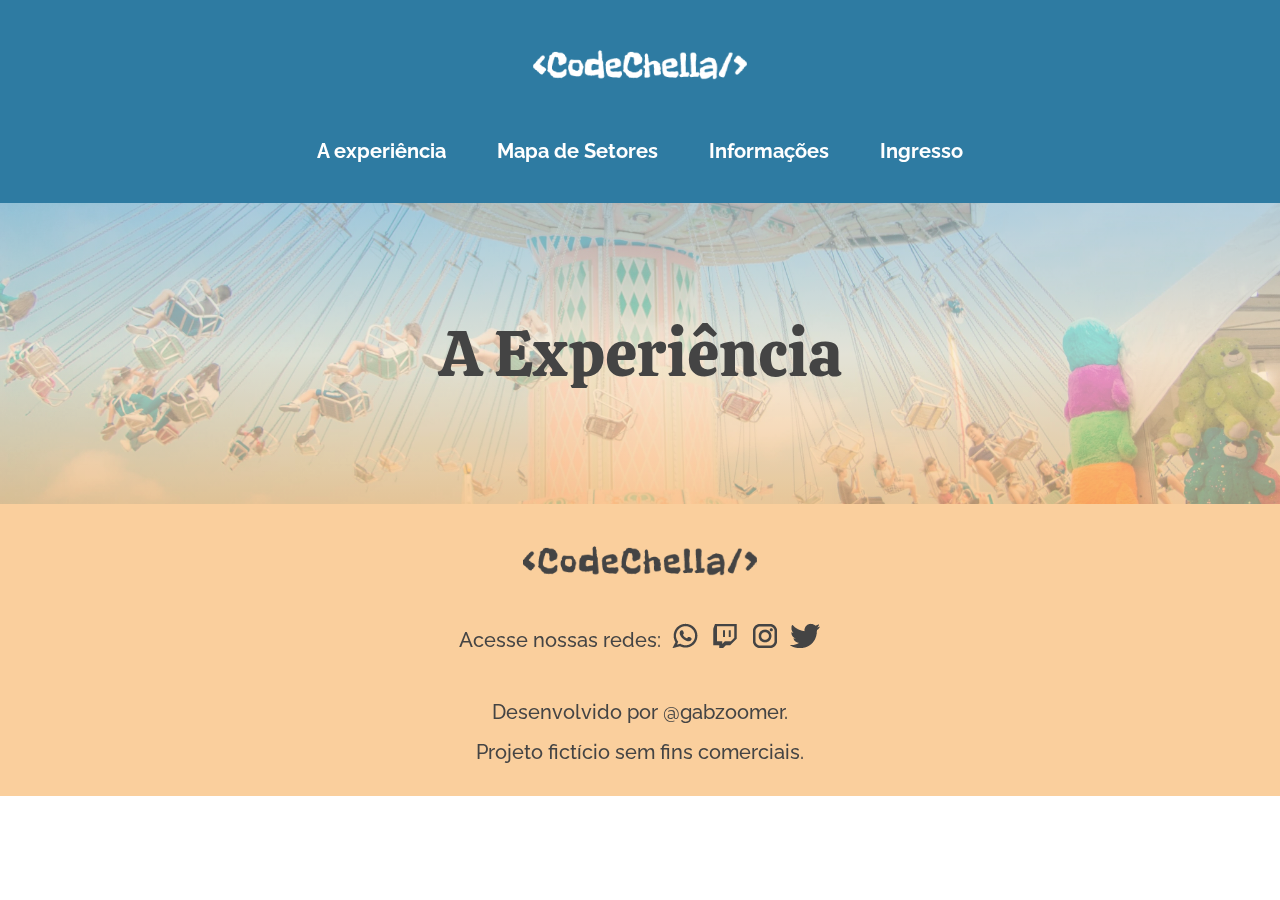
==== experiencia.html @ 3371b7b6 ":sparkles: feat: Add página "A Experiência" e seção banner" ====
<!DOCTYPE html>
<html lang="pt-BR">
    <head>
        <meta charset="UTF-8" />
        <meta http-equiv="X-UA-Compatible" content="IE=edge" />
        <meta name="viewport" content="width=device-width, initial-scale=1.0" />
        <link rel="stylesheet" href="./styles/reset.css" />
        <link rel="stylesheet" href="./styles/style.css" />
        <link rel="preconnect" href="https://fonts.googleapis.com" />
        <link rel="preconnect" href="https://fonts.gstatic.com" crossorigin />
        <link
            href="https://fonts.googleapis.com/css2?family=Calistoga&family=Raleway:wght@400;500;700;800&display=swap"
            rel="stylesheet"
        />
        <title>A Experiência</title>
    </head>

    <body>
        <header>
            <nav class="nav-bar">
                <a href="index.html">
                    <img src="./assets/Logo1_1.svg" alt="Logo do CodeChella" />
                </a>

                <button id="btn-mobile-menu">
                    <img
                        src="./assets/menu.svg"
                        alt="Botão do menu hambúrguer"
                    />
                </button>

                <ul class="nav-list">
                    <li class="nav-item">
                        <a href="#" class="nav-link">A experiência</a>
                    </li>
                    <li class="nav-item">
                        <a href="#" class="nav-link">Mapa de Setores</a>
                    </li>
                    <li class="nav-item">
                        <a href="#" class="nav-link">Informações</a>
                    </li>
                    <li class="nav-item">
                        <a href="#" class="nav-link">Ingresso</a>
                    </li>
                </ul>
            </nav>
        </header>

        <main>
            <div class="banner banner-xp">
                <h1 class="banner-title">A Experiência</h1>
            </div>
        </main>

        <!-- 
        <main class="main-xp">
            <section class="banner">
                <div class="bg">
                    <h1>A Experiência</h1>
                </div>
            </section>

            <section class="acessibilidade">
                <img src="./assets/Rectangle7Xp1.svg" alt="" />

                <h2>Acessibilidade e Inclusão</h2>

                <p>
                    Nosso evento tenta abraçar um público mais amplo em todos os
                    sentidos, de todas as idades, corpos, gostos e pensamentos!
                    Isso está presente no espaço físico, na sinalização, no
                    treinamento da equipe de apoio, na comunicação em libras,
                    braile, visual e tátil. Além disso, dispomos de ingressos
                    gratuitos para pessoas com deficiência e acompanhantes,
                    pessoas idosas e crianças!
                </p>
            </section>

            <section class="sustentabilidade">
                <img src="./assets/Rectangle7Xp2.svg" alt="" />

                <h2>Sustentabilidade</h2>

                <p>
                    Queremos estar aqui celebrando daqui a 50, 100 anos! Por
                    isso, levamos o futuro do nosso planeta a sério. Nosso
                    festival é carbono zero, com utilização de copos
                    retornáveis, coleta e destinação adequada de resíduos, e
                    transporte coletivo.
                </p>
            </section>

            <section class="atracoes">
                <img src="./assets/Rectangle7Xp3.svg" alt="" />

                <h2>Atrações</h2>

                <p>
                    Intervenções artísticas e culturais para todos os gostos!
                    Durante os intervalos dos shows, nossa experiência contará
                    com recreação para crianças, oficina de cerâmica, origami,
                    circo e aquarela! Além disso, nosso espaço contra com 3
                    praças de alimentação, roda gigante e outros brinquedos!
                </p>
            </section>
        </main> -->

        <footer>
            <div class="footer-box">
                <img
                    src="./assets/Logo1_2.svg"
                    alt="Logo do CodeChella"
                    class="footer-logo"
                />

                <div class="social-media-box">
                    <p class="social-media-text">Acesse nossas redes:</p>

                    <ul class="social-media-list">
                        <li>
                            <a href="#">
                                <img
                                    src="./assets/whatsapp.svg"
                                    alt="Ícone do WhatsApp"
                                />
                            </a>
                        </li>
                        <li>
                            <a href="#">
                                <img
                                    src="./assets/twitch.svg"
                                    alt="Ícone da Twitch"
                                />
                            </a>
                        </li>
                        <li>
                            <a href="#">
                                <img
                                    src="./assets/instagram.svg"
                                    alt="Ícone do Instagram"
                                />
                            </a>
                        </li>
                        <li>
                            <a href="#">
                                <img
                                    src="./assets/twitter.svg"
                                    alt="Ícone do Twitter"
                                />
                            </a>
                        </li>
                    </ul>
                </div>
            </div>

            <p>
                Desenvolvido por @gabzoomer.<br />
                Projeto fictício sem fins comerciais.
            </p>
        </footer>

        <script src="main.js"></script>
    </body>
</html>
---- styles/style.css ----
@import url('header.css');
@import url('banner.css');
@import url('banner_xp.css');
@import url('about.css');
@import url('lineup.css');
@import url('footer.css');

:root {
    --azul-escuro: #2e7ba2;
    --azul-claro: #c8deef;
    --mostarda: #df9010;
    --amarelo: #facf9d;
    --amarelo-claro: #fbf0dd;
    --branco: #ffffff;
    --cinza: #444444;
    --gradiente-verao: linear-gradient(
        180deg,
        #bfdae6 0%,
        #fcf0dd 50%,
        #facf9d 100%
    );

    --fonte-titulo: 'Calistoga', sans-serif;
    --fonte-texto: 'Raleway', sans-serif;
}

body {
    color: var(--cinza);
}

main {
    background: var(--gradiente-verao);
}
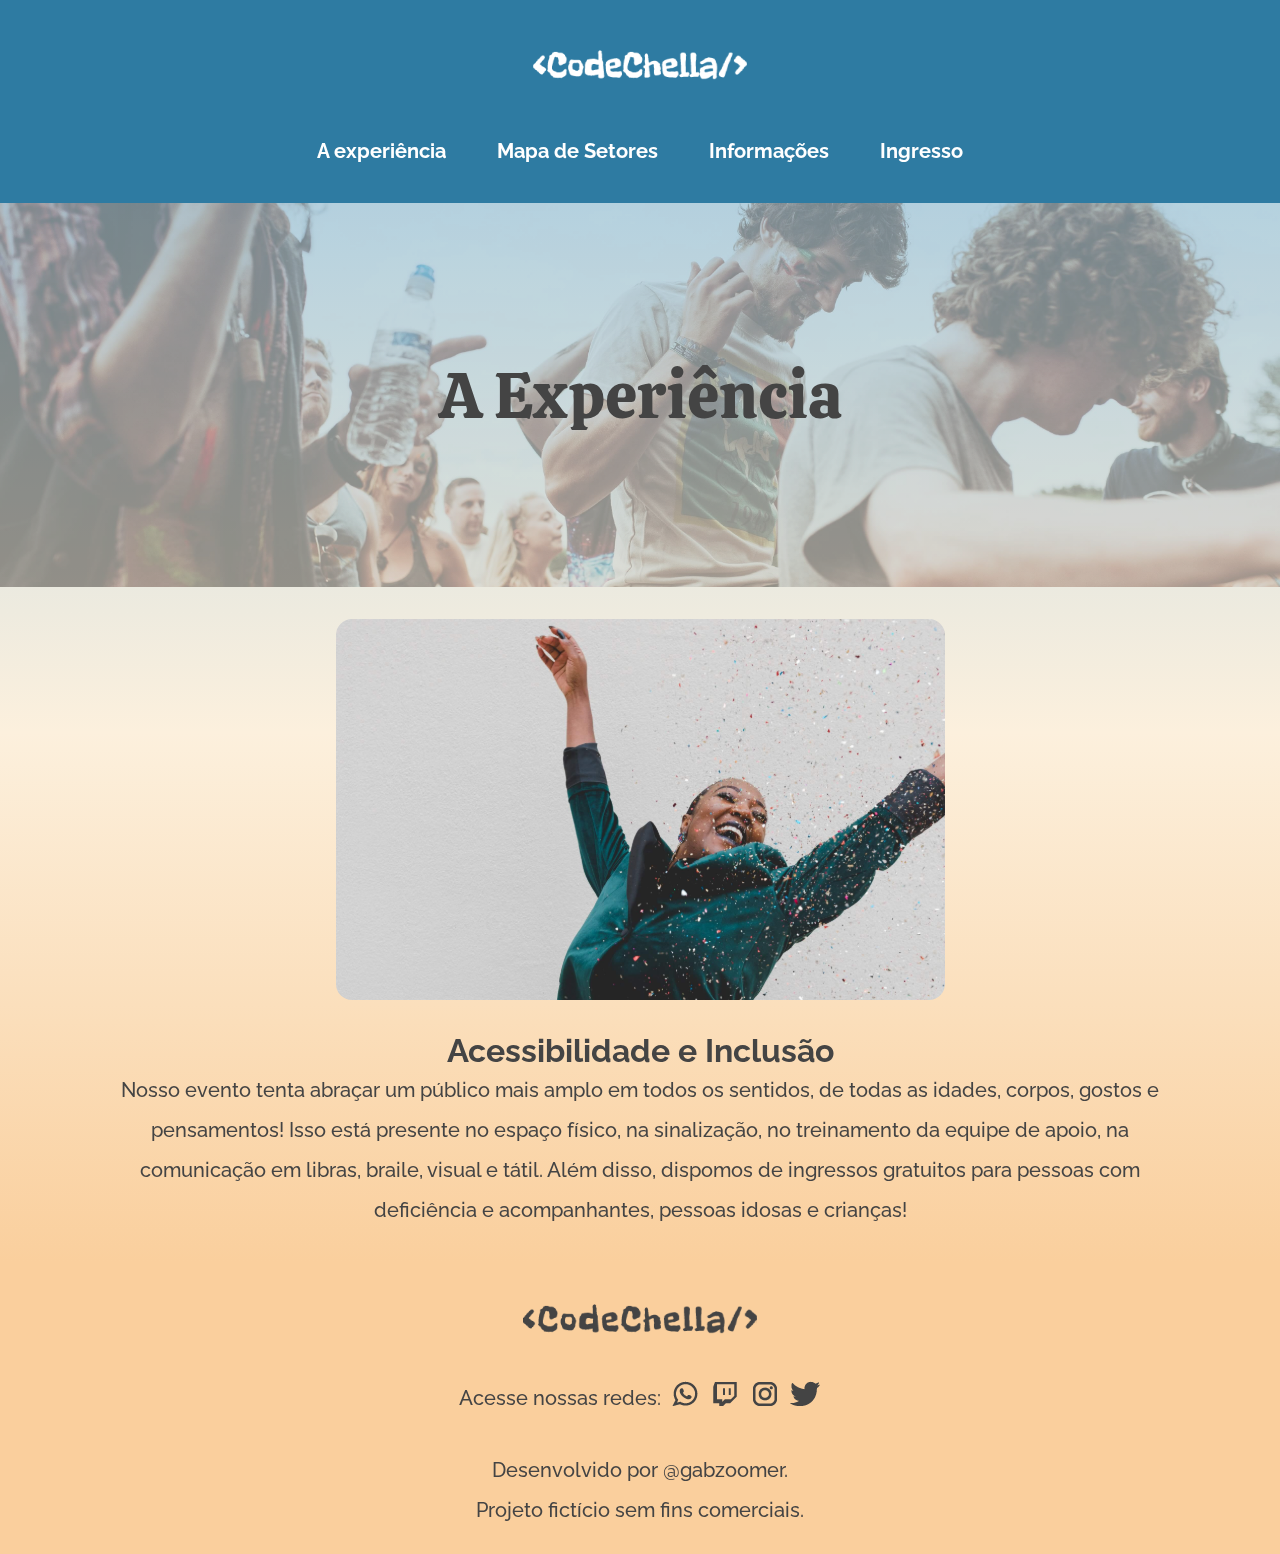
==== commit 2f1e3366: ":sparkles: feat: Add seção "Acessibilidade e Inclusão" na página de experiência" ====
--- a/experiencia.html
+++ b/experiencia.html
@@ -50,32 +50,30 @@
             <div class="banner banner-xp">
                 <h1 class="banner-title">A Experiência</h1>
             </div>
+
+            <section class="acessibilidade">
+                <img
+                    src="./assets/Rectangle_xp.svg"
+                    alt="Foto de uma mulher negra sorrindo com os braços levantados em pose de comemoração"
+                />
+
+                <div class="acessibilidade-text-box">
+                    <h2>Acessibilidade e Inclusão</h2>
+                    <p>
+                        Nosso evento tenta abraçar um público mais amplo em
+                        todos os sentidos, de todas as idades, corpos, gostos e
+                        pensamentos! Isso está presente no espaço físico, na
+                        sinalização, no treinamento da equipe de apoio, na
+                        comunicação em libras, braile, visual e tátil. Além
+                        disso, dispomos de ingressos gratuitos para pessoas com
+                        deficiência e acompanhantes, pessoas idosas e crianças!
+                    </p>
+                </div>
+            </section>
         </main>
 
         <!-- 
         <main class="main-xp">
-            <section class="banner">
-                <div class="bg">
-                    <h1>A Experiência</h1>
-                </div>
-            </section>
-
-            <section class="acessibilidade">
-                <img src="./assets/Rectangle7Xp1.svg" alt="" />
-
-                <h2>Acessibilidade e Inclusão</h2>
-
-                <p>
-                    Nosso evento tenta abraçar um público mais amplo em todos os
-                    sentidos, de todas as idades, corpos, gostos e pensamentos!
-                    Isso está presente no espaço físico, na sinalização, no
-                    treinamento da equipe de apoio, na comunicação em libras,
-                    braile, visual e tátil. Além disso, dispomos de ingressos
-                    gratuitos para pessoas com deficiência e acompanhantes,
-                    pessoas idosas e crianças!
-                </p>
-            </section>
-
             <section class="sustentabilidade">
                 <img src="./assets/Rectangle7Xp2.svg" alt="" />
 
--- a/styles/style.css
+++ b/styles/style.css
@@ -1,9 +1,10 @@
 @import url('header.css');
 @import url('banner.css');
-@import url('banner_xp.css');
 @import url('about.css');
 @import url('lineup.css');
 @import url('footer.css');
+@import url('banner_experiencia.css');
+@import url('acessibilidade.css');
 
 :root {
     --azul-escuro: #2e7ba2;
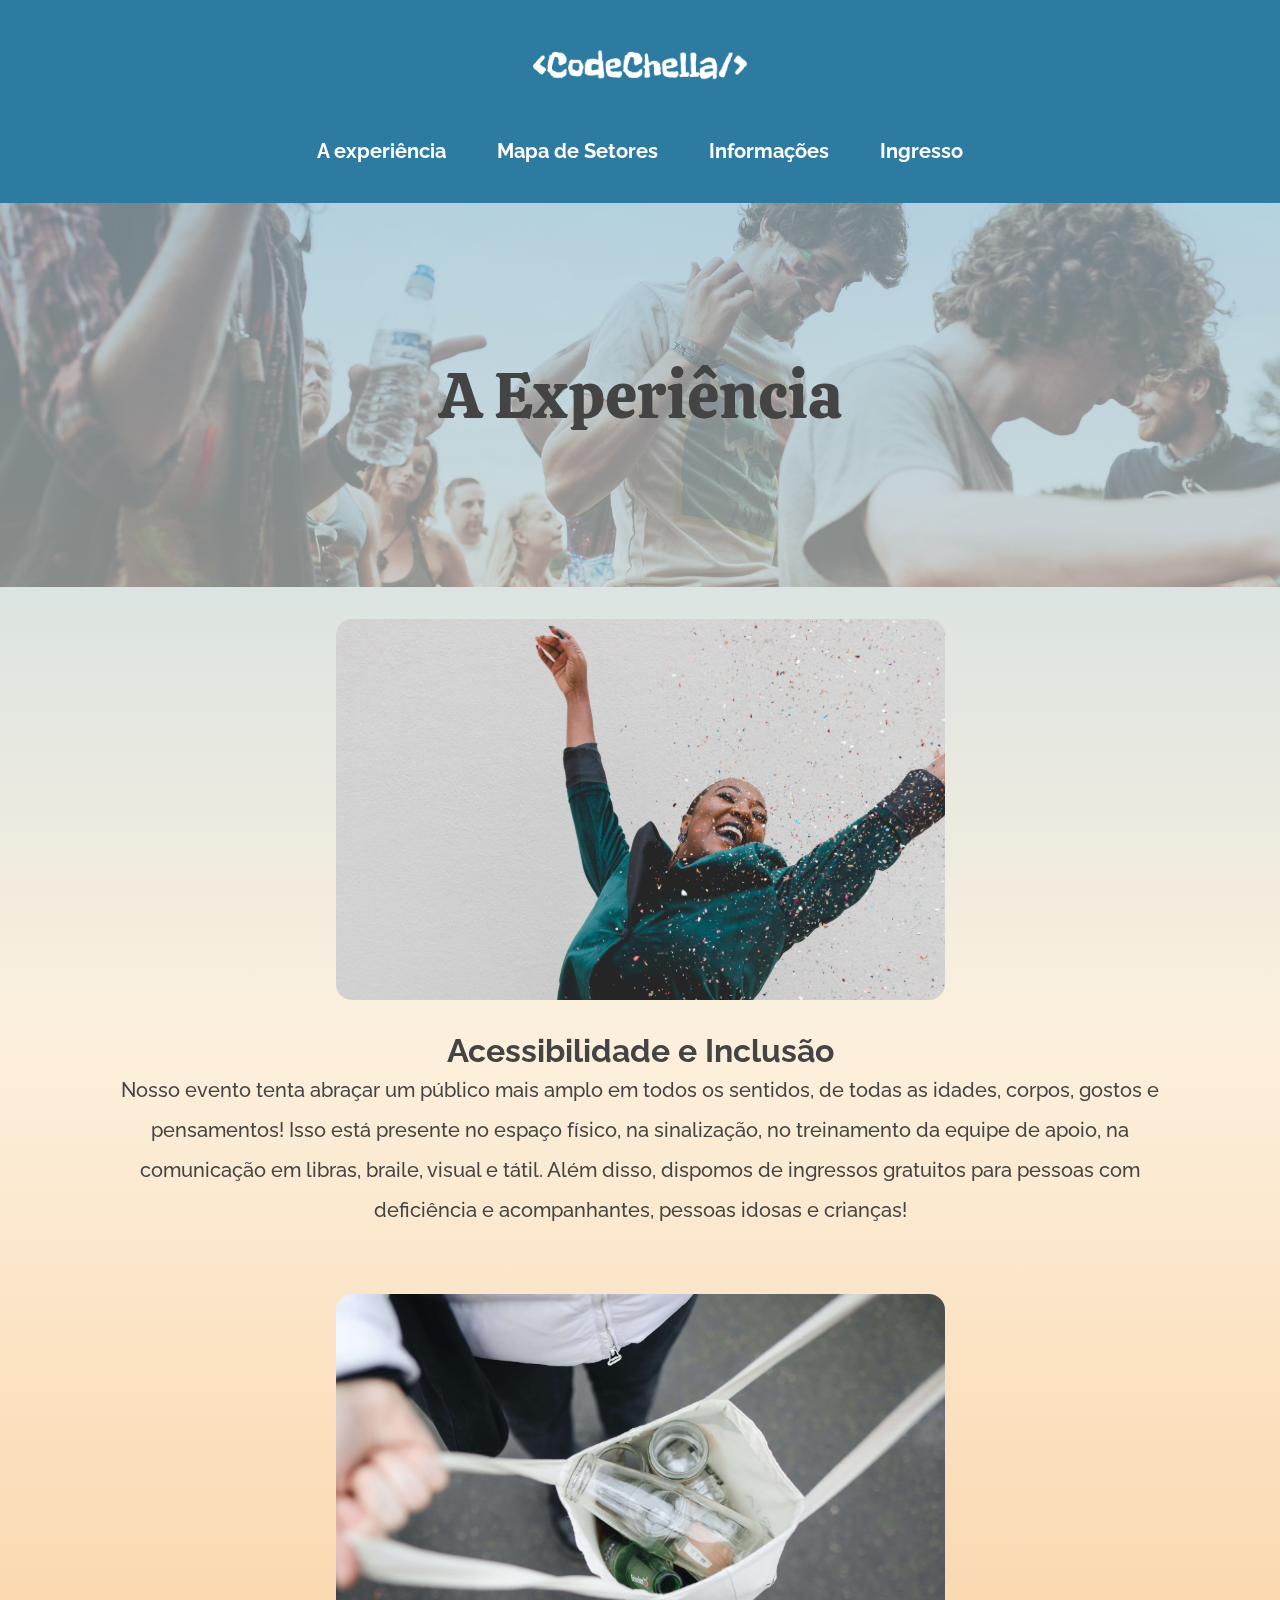
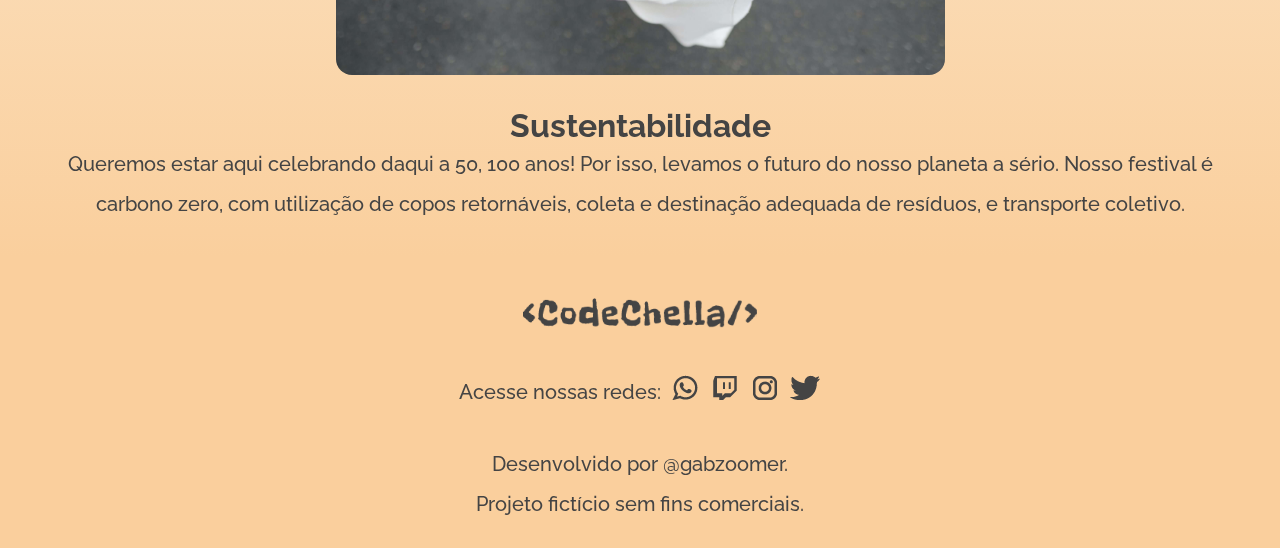
==== commit 8cf5249d: ":sparkles: feat: Add seção Sustentabilidade na página de experiência" ====
--- a/experiencia.html
+++ b/experiencia.html
@@ -70,25 +70,24 @@
                     </p>
                 </div>
             </section>
+
+            <section class="sustentabilidade">
+                <img src="./assets/Rectangle_xp_2.jpg" alt="" />
+
+                <div class="sustentabilidade-text-box">
+                    <h2>Sustentabilidade</h2>
+                    <p>
+                        Queremos estar aqui celebrando daqui a 50, 100 anos! Por
+                        isso, levamos o futuro do nosso planeta a sério. Nosso
+                        festival é carbono zero, com utilização de copos
+                        retornáveis, coleta e destinação adequada de resíduos, e
+                        transporte coletivo.
+                    </p>
+                </div>
+            </section>
         </main>
 
-        <!-- 
-        <main class="main-xp">
-            <section class="sustentabilidade">
-                <img src="./assets/Rectangle7Xp2.svg" alt="" />
-
-                <h2>Sustentabilidade</h2>
-
-                <p>
-                    Queremos estar aqui celebrando daqui a 50, 100 anos! Por
-                    isso, levamos o futuro do nosso planeta a sério. Nosso
-                    festival é carbono zero, com utilização de copos
-                    retornáveis, coleta e destinação adequada de resíduos, e
-                    transporte coletivo.
-                </p>
-            </section>
-
-            <section class="atracoes">
+        <!-- <section class="atracoes">
                 <img src="./assets/Rectangle7Xp3.svg" alt="" />
 
                 <h2>Atrações</h2>
@@ -100,8 +99,7 @@
                     circo e aquarela! Além disso, nosso espaço contra com 3
                     praças de alimentação, roda gigante e outros brinquedos!
                 </p>
-            </section>
-        </main> -->
+            </section> -->
 
         <footer>
             <div class="footer-box">
--- a/styles/style.css
+++ b/styles/style.css
@@ -5,6 +5,7 @@
 @import url('footer.css');
 @import url('banner_experiencia.css');
 @import url('acessibilidade.css');
+@import url('sustentabilidade.css');
 
 :root {
     --azul-escuro: #2e7ba2;
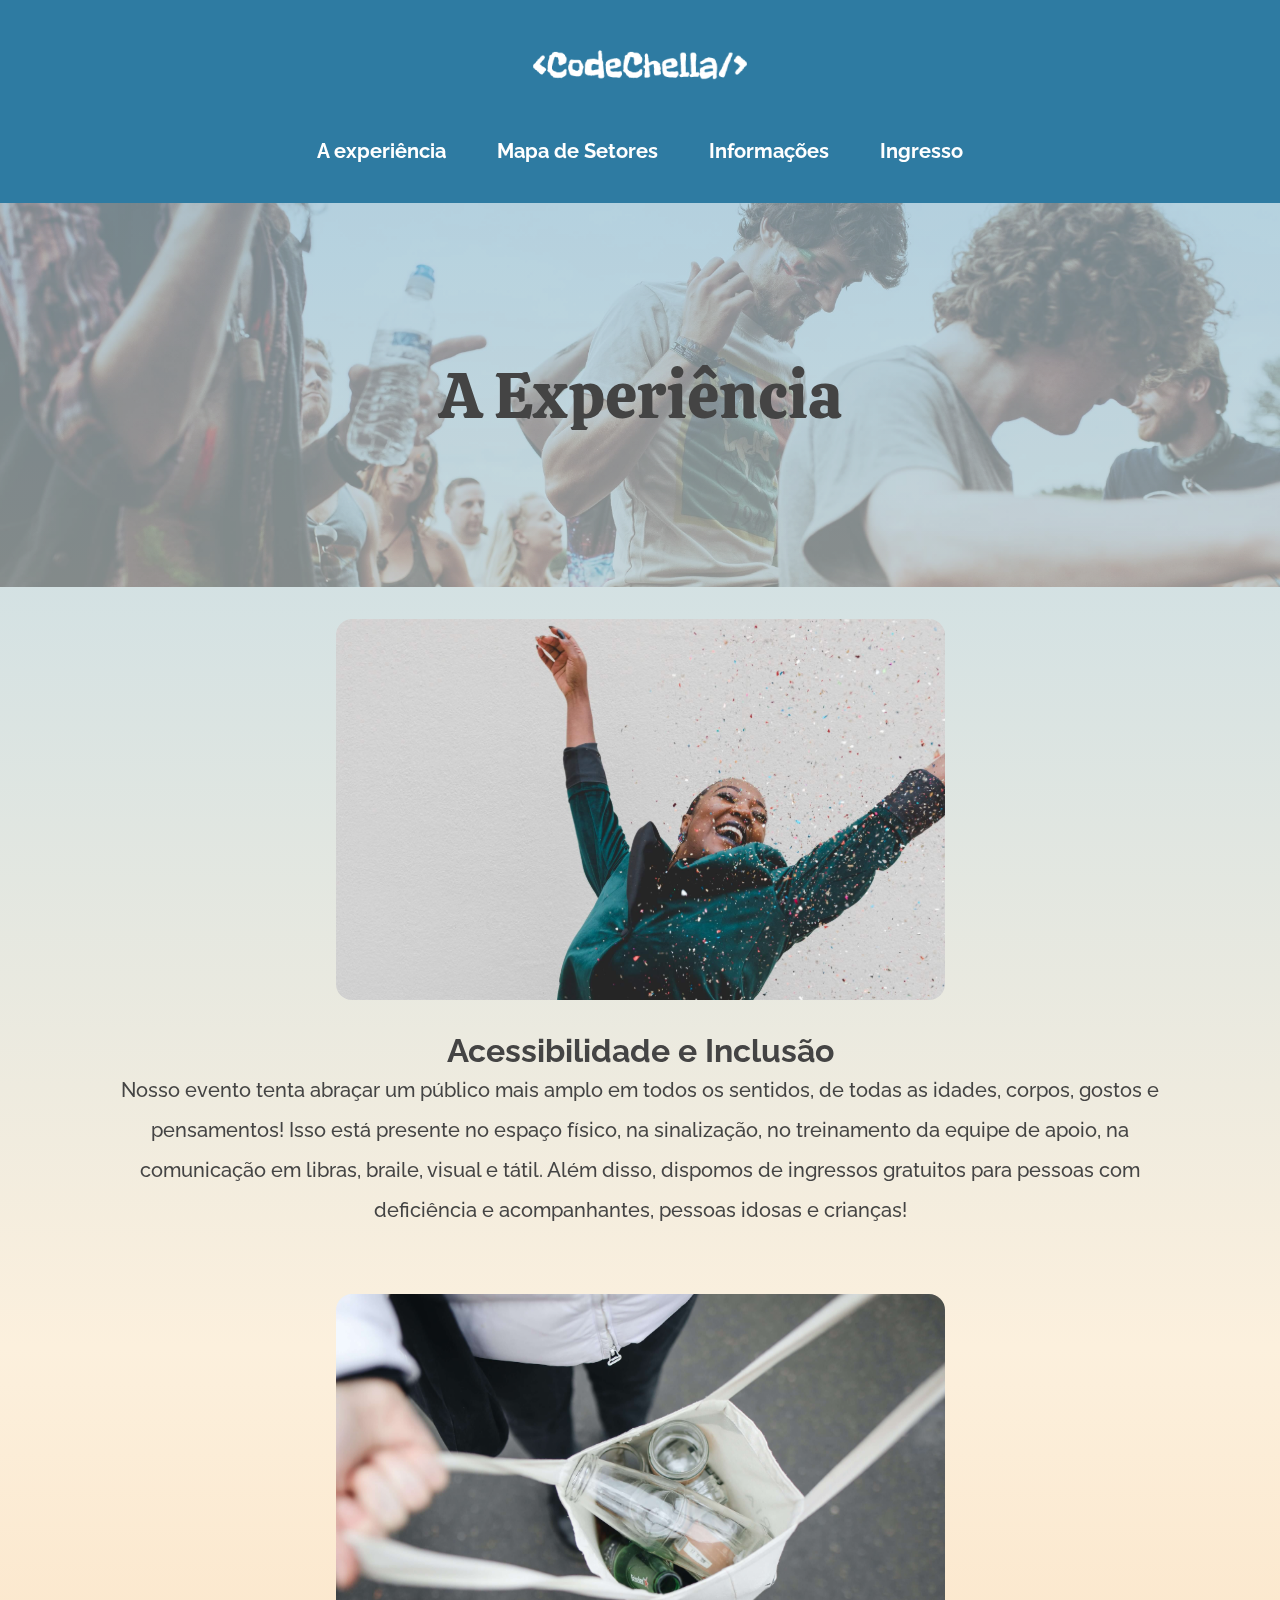
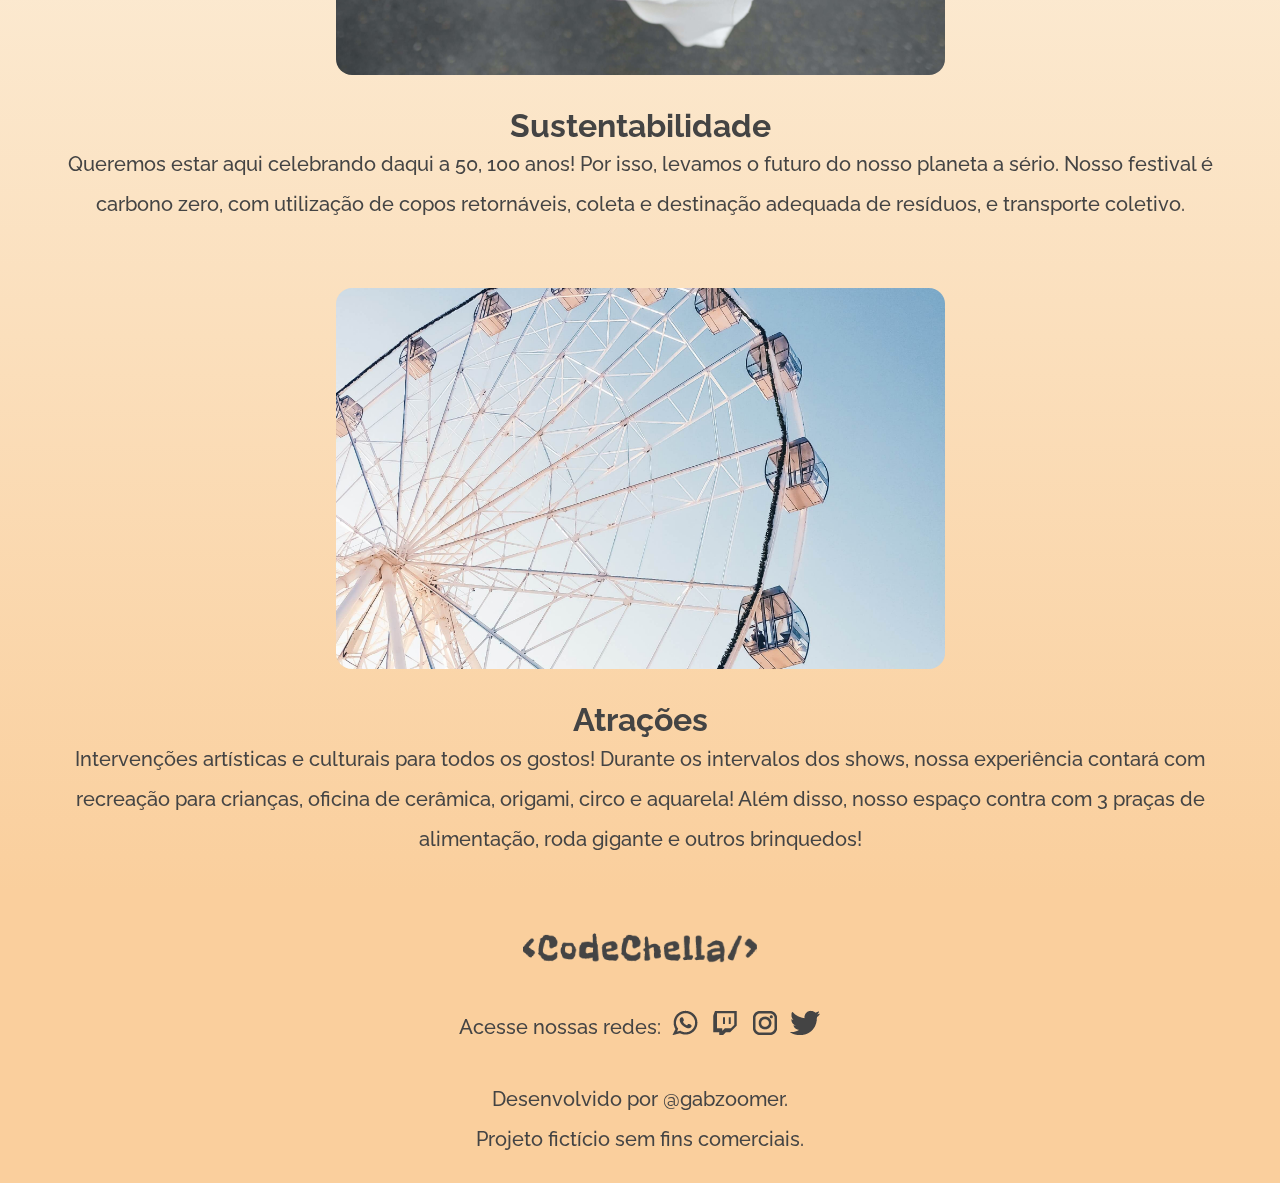
==== commit 6ba94c7d: ":sparkles: feat: Add seção Atrações na página de experiência" ====
--- a/experiencia.html
+++ b/experiencia.html
@@ -72,7 +72,10 @@
             </section>
 
             <section class="sustentabilidade">
-                <img src="./assets/Rectangle_xp_2.jpg" alt="" />
+                <img
+                    src="./assets/Rectangle_xp_2.jpg"
+                    alt="Foto de uma sacola aberta com garrafas de vidro e resíduos dentro"
+                />
 
                 <div class="sustentabilidade-text-box">
                     <h2>Sustentabilidade</h2>
@@ -85,21 +88,26 @@
                     </p>
                 </div>
             </section>
+
+            <section class="atracoes">
+                <img
+                    src="./assets/Rectangle_xp_3.jpg"
+                    alt="Foto de uma roda gigante do festival"
+                />
+
+                <div class="atracoes-text-box">
+                    <h2>Atrações</h2>
+                    <p>
+                        Intervenções artísticas e culturais para todos os
+                        gostos! Durante os intervalos dos shows, nossa
+                        experiência contará com recreação para crianças, oficina
+                        de cerâmica, origami, circo e aquarela! Além disso,
+                        nosso espaço contra com 3 praças de alimentação, roda
+                        gigante e outros brinquedos!
+                    </p>
+                </div>
+            </section>
         </main>
-
-        <!-- <section class="atracoes">
-                <img src="./assets/Rectangle7Xp3.svg" alt="" />
-
-                <h2>Atrações</h2>
-
-                <p>
-                    Intervenções artísticas e culturais para todos os gostos!
-                    Durante os intervalos dos shows, nossa experiência contará
-                    com recreação para crianças, oficina de cerâmica, origami,
-                    circo e aquarela! Além disso, nosso espaço contra com 3
-                    praças de alimentação, roda gigante e outros brinquedos!
-                </p>
-            </section> -->
 
         <footer>
             <div class="footer-box">
--- a/styles/style.css
+++ b/styles/style.css
@@ -6,6 +6,7 @@
 @import url('banner_experiencia.css');
 @import url('acessibilidade.css');
 @import url('sustentabilidade.css');
+@import url('atracoes.css');
 
 :root {
     --azul-escuro: #2e7ba2;
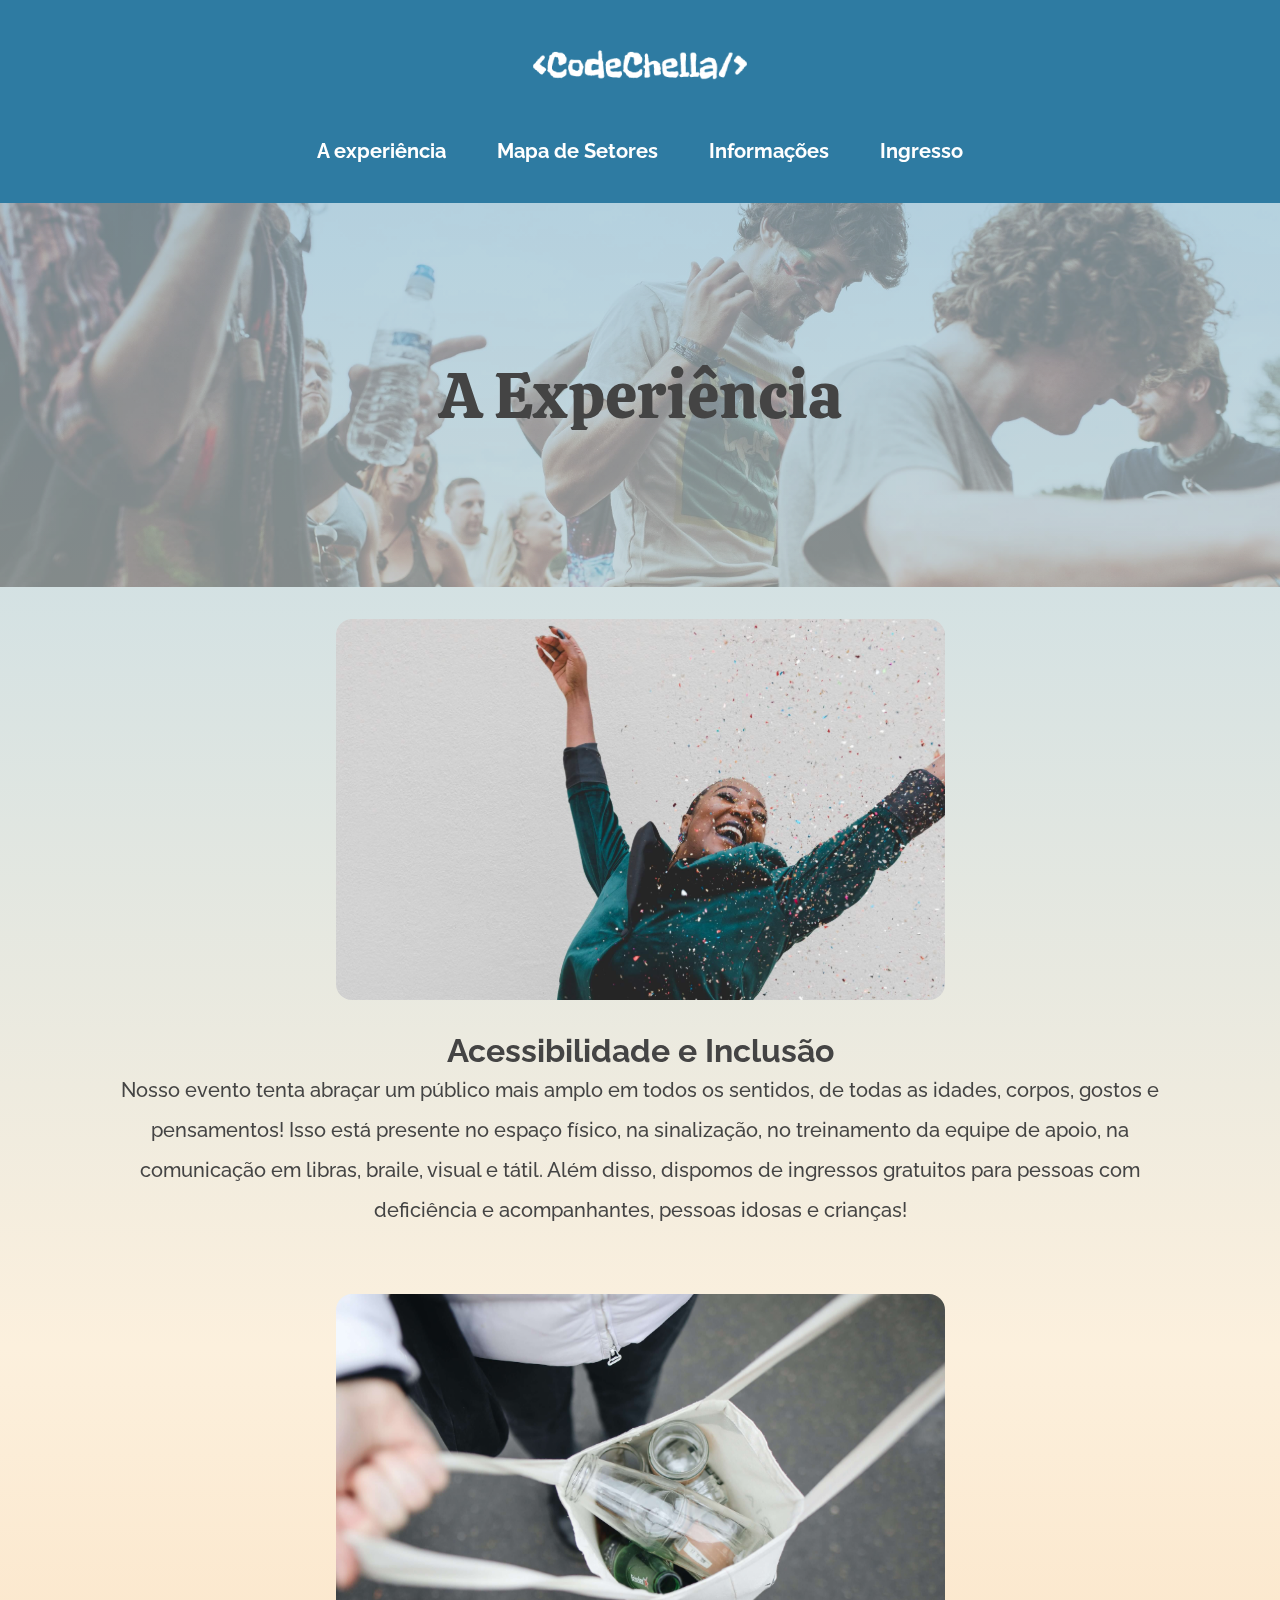
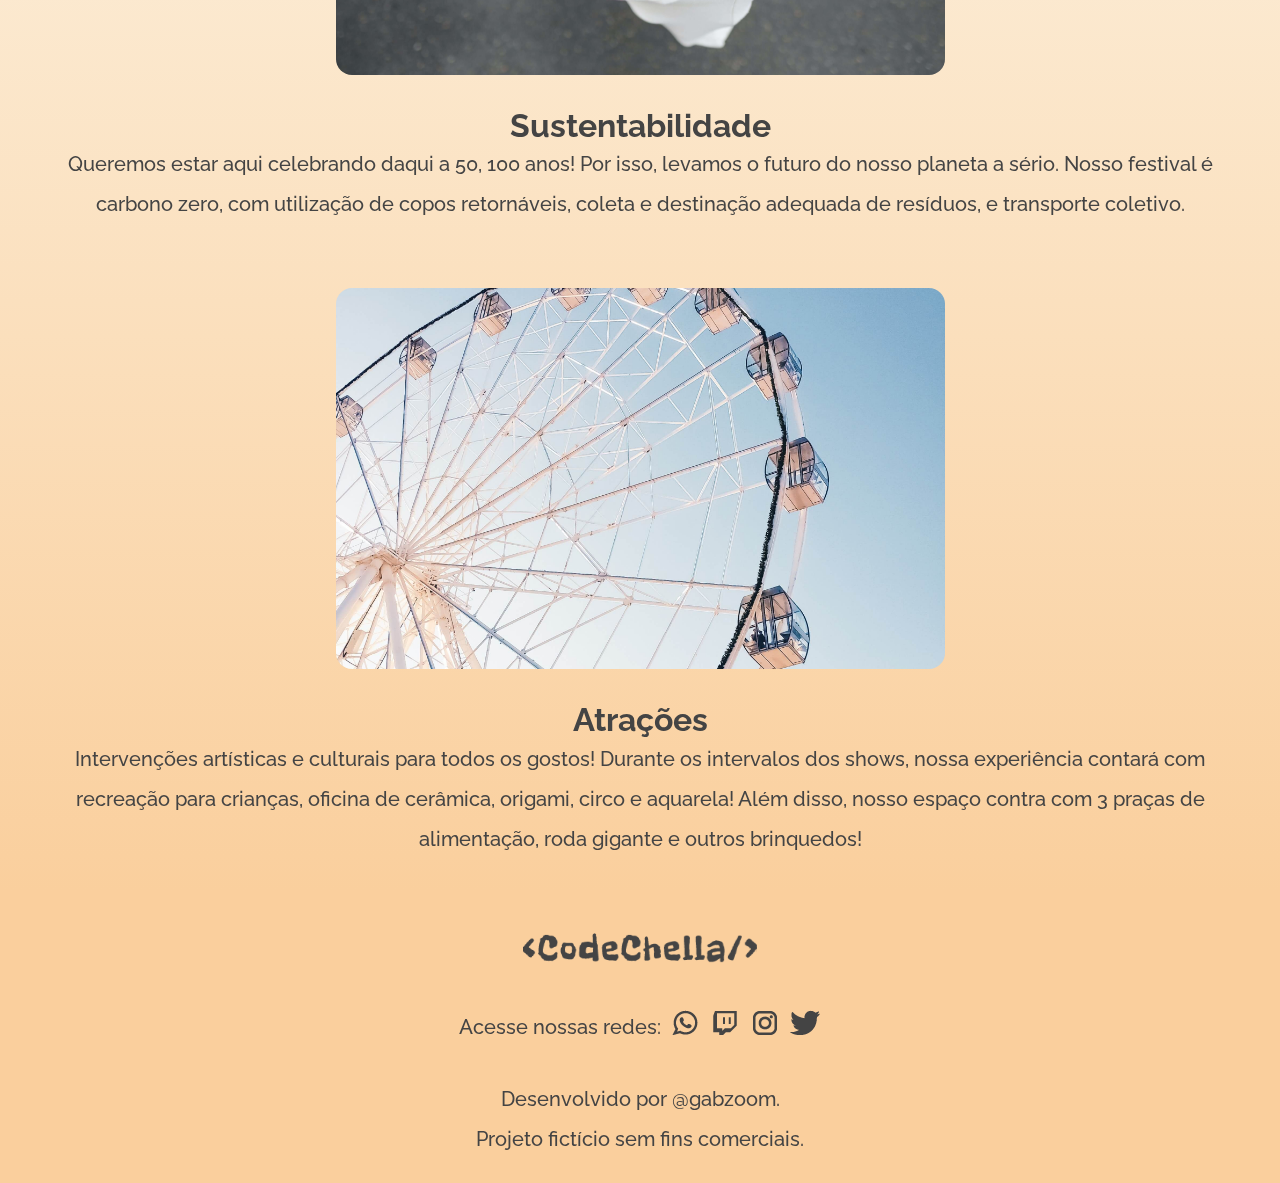
==== commit e538e6f8: ":speech_balloon: fix: Atualiza o username do autor no footer" ====
--- a/experiencia.html
+++ b/experiencia.html
@@ -6,6 +6,11 @@
         <meta name="viewport" content="width=device-width, initial-scale=1.0" />
         <link rel="stylesheet" href="./styles/reset.css" />
         <link rel="stylesheet" href="./styles/style.css" />
+        <link
+            rel="shortcut icon"
+            href="assets/favicon.ico"
+            type="image/x-icon"
+        />
         <link rel="preconnect" href="https://fonts.googleapis.com" />
         <link rel="preconnect" href="https://fonts.gstatic.com" crossorigin />
         <link
@@ -18,7 +23,7 @@
     <body>
         <header>
             <nav class="nav-bar">
-                <a href="index.html">
+                <a href="./index.html">
                     <img src="./assets/Logo1_1.svg" alt="Logo do CodeChella" />
                 </a>
 
@@ -31,10 +36,14 @@
 
                 <ul class="nav-list">
                     <li class="nav-item">
-                        <a href="#" class="nav-link">A experiência</a>
+                        <a href="./experiencia.html" class="nav-link"
+                            >A experiência</a
+                        >
                     </li>
                     <li class="nav-item">
-                        <a href="#" class="nav-link">Mapa de Setores</a>
+                        <a href="./setores.html" class="nav-link"
+                            >Mapa de Setores</a
+                        >
                     </li>
                     <li class="nav-item">
                         <a href="#" class="nav-link">Informações</a>
@@ -158,7 +167,13 @@
             </div>
 
             <p>
-                Desenvolvido por @gabzoomer.<br />
+                Desenvolvido por
+                <a
+                    href="https://gabzoom.vercel.app/"
+                    target="_blank"
+                    class="footer-link"
+                    >@gabzoom.</a
+                ><br />
                 Projeto fictício sem fins comerciais.
             </p>
         </footer>
--- a/styles/style.css
+++ b/styles/style.css
@@ -7,6 +7,9 @@
 @import url('acessibilidade.css');
 @import url('sustentabilidade.css');
 @import url('atracoes.css');
+@import url('banner_setores.css');
+@import url('palco.css');
+@import url('detalhes.css');
 
 :root {
     --azul-escuro: #2e7ba2;
